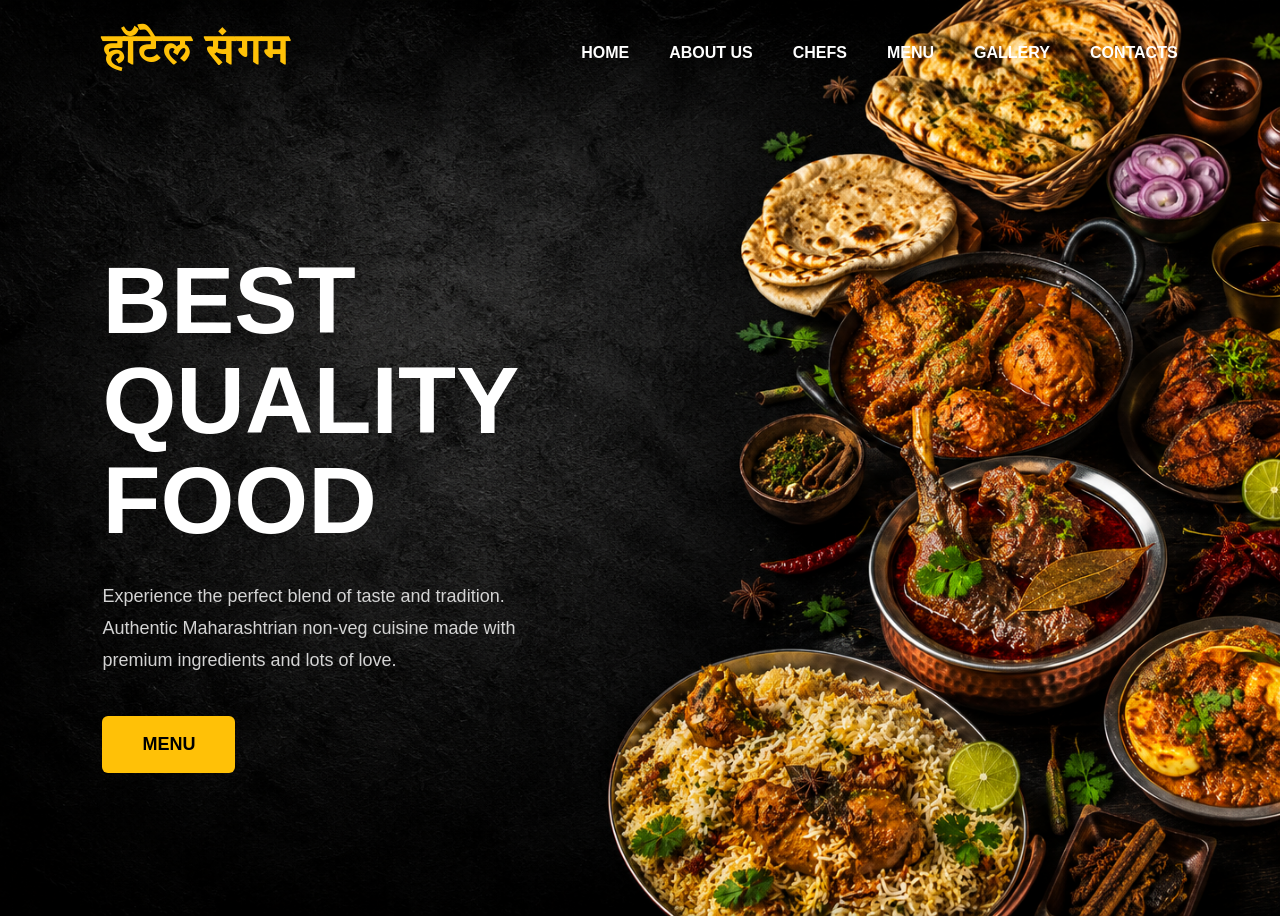
==== index.html @ 509f1886 "Add files via upload website upload" ====
<!DOCTYPE html>
<html lang="en">
<head>
    <meta charset="UTF-8">
    <meta name="viewport" content="width=device-width, initial-scale=1.0">
    <title>Restaurant Website</title>
    <link rel="preconnect" href="https://fonts.googleapis.com">
<link rel="preconnect" href="https://fonts.gstatic.com" crossorigin>

<link href="https://fonts.googleapis.com/css2?family=Tiro+Devanagari+Marathi&display=swap" rel="stylesheet">

    <link rel="stylesheet" href="style.css">

</head>
<body>

    <!-- HEADER -->
    <header>

        <div class="logo">
            हॉटेल संगम 
        </div>

        <nav>
            <ul>
                <li><a href="#">HOME</a></li>
                <li><a href="#">ABOUT US</a></li>
                <li><a href="#">CHEFS</a></li>
                <li><a href="#">MENU</a></li>
                <li><a href="#">GALLERY</a></li>
                <li><a href="#">CONTACTS</a></li>
            </ul>
        </nav>

    </header>

    <!-- HERO SECTION -->

    <section class="hero">

        <div class="left">

            <h1>
                BEST QUALITY <br>
                FOOD
            </h1>

            <p>
                Experience the perfect blend of taste and tradition.
                Authentic Maharashtrian non-veg cuisine made
                with premium ingredients and lots of love.
            </p>
            <a href="menu.html">
            <button>
                MENU
            </button>
            </a>

        </div>

    </section>

</body>
</html>
---- style.css ----
*{
    margin:0;
    padding:0;
    box-sizing:border-box;
    font-family:Arial, Helvetica, sans-serif;
}

body{
    background-image:url('images/mainimg.png');
    background-size:cover;
    background-position:center;
    background-repeat:no-repeat;

    min-height:100vh;
    color:white;
}

/* HEADER */

header{
    width:100%;
    padding:25px 8%;

    display:flex;
    justify-content:space-between;
    align-items:center;
}

.logo{
    font-size:42px;
    font-weight:bold;
    color:#ffc107;
    letter-spacing:2px;

    font-family: "Tiro Devanagari Marathi", serif;
}

nav ul{
    display:flex;
    list-style:none;
    gap:40px;
}

nav ul li a{
    text-decoration:none;
    color:white;
    font-weight:bold;
    transition:0.3s;
}

nav ul li a:hover{
    color:#ffc107;
}

/* HERO SECTION */

.hero{
    width:100%;
    min-height:90vh;

    display:flex;
    align-items:center;

    padding:0 8%;
}

.left{
    width:50%;
}

.left h1{
    font-size:95px;
    line-height:100px;
    font-weight:900;
    text-transform:uppercase;
}

.left p{
    margin-top:30px;
    width:80%;

    color:#d4d4d4;
    font-size:18px;
    line-height:32px;
}

.left button{
    margin-top:40px;

    padding:18px 40px;

    border:none;
    border-radius:6px;

    background:#ffc107;
    color:black;

    font-size:18px;
    font-weight:bold;

    cursor:pointer;

    transition:0.3s;
}

.left button:hover{
    transform:scale(1.05);
    background:#ffca2c;
}
body{
    animation:slideUp 1.5s ease;
}

@keyframes slideUp{

    from{
        opacity:0;
        transform:translateY(80px);
    }

    to{
        opacity:1;
        transform:translateY(0);
    }
}
/* TABLET RESPONSIVE */

@media(max-width:992px){

    header{
        flex-direction:column;
        gap:20px;
    }

    nav ul{
        gap:20px;
        flex-wrap:wrap;
        justify-content:center;
    }

    .hero{
        justify-content:center;
        text-align:center;
    }

    .left{
        width:100%;
    }

    .left h1{
        font-size:70px;
        line-height:80px;
    }

    .left p{
        width:100%;
    }
}

/* MOBILE RESPONSIVE */

@media(max-width:768px){

    .logo{
        font-size:28px;
    }

    nav ul{
        gap:15px;
    }

    nav ul li a{
        font-size:14px;
    }

    .left h1{
        font-size:45px;
        line-height:55px;
    }

    .left p{
        font-size:15px;
        line-height:28px;
    }

    .left button{
        padding:15px 30px;
        font-size:16px;
    }
    

}
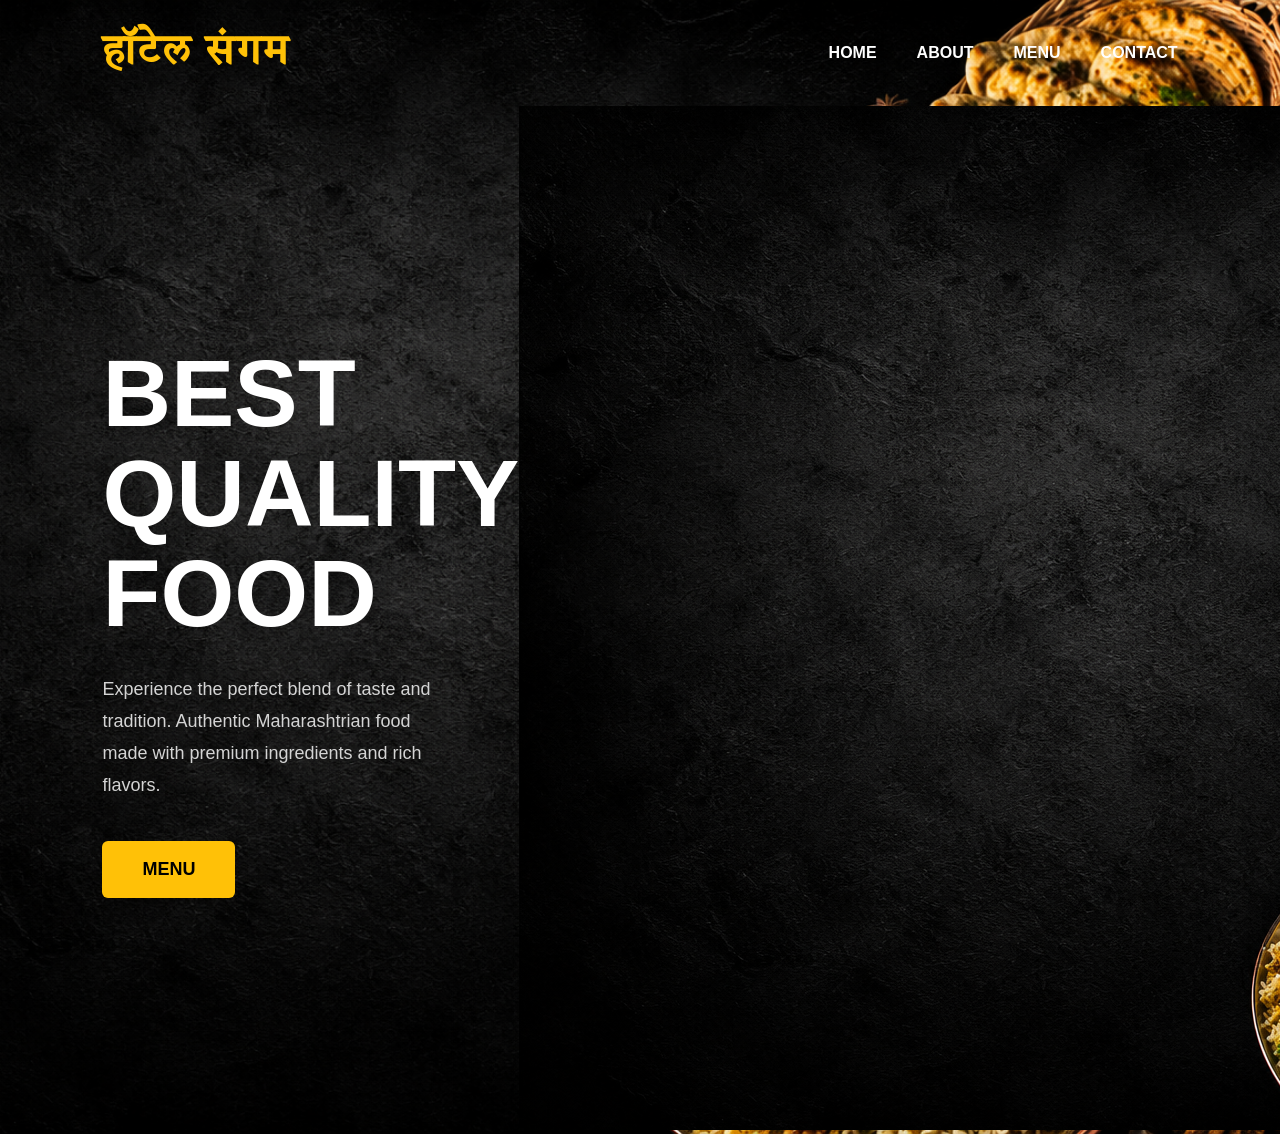
==== commit aebc1e18: "Update index.html" ====
--- a/index.html
+++ b/index.html
@@ -1,35 +1,47 @@
 <!DOCTYPE html>
 <html lang="en">
+
 <head>
+
     <meta charset="UTF-8">
     <meta name="viewport" content="width=device-width, initial-scale=1.0">
-    <title>Restaurant Website</title>
+
+    <title>Hotel Sangam</title>
+
+    <!-- GOOGLE FONT -->
+
     <link rel="preconnect" href="https://fonts.googleapis.com">
-<link rel="preconnect" href="https://fonts.gstatic.com" crossorigin>
+    <link rel="preconnect" href="https://fonts.gstatic.com" crossorigin>
 
-<link href="https://fonts.googleapis.com/css2?family=Tiro+Devanagari+Marathi&display=swap" rel="stylesheet">
+    <link href="https://fonts.googleapis.com/css2?family=Tiro+Devanagari+Marathi&display=swap" rel="stylesheet">
+
+    <!-- CSS -->
 
     <link rel="stylesheet" href="style.css">
 
 </head>
+
 <body>
 
     <!-- HEADER -->
+
     <header>
 
         <div class="logo">
-            हॉटेल संगम 
+            हॉटेल संगम
         </div>
 
         <nav>
+
             <ul>
+
                 <li><a href="#">HOME</a></li>
-                <li><a href="#">ABOUT US</a></li>
-                <li><a href="#">CHEFS</a></li>
+                <li><a href="#">ABOUT</a></li>
                 <li><a href="#">MENU</a></li>
-                <li><a href="#">GALLERY</a></li>
-                <li><a href="#">CONTACTS</a></li>
+                <li><a href="#">CONTACT</a></li>
+
             </ul>
+
         </nav>
 
     </header>
@@ -38,27 +50,49 @@
 
     <section class="hero">
 
+        <!-- LEFT -->
+
         <div class="left">
 
             <h1>
+
                 BEST QUALITY <br>
                 FOOD
+
             </h1>
 
             <p>
+
                 Experience the perfect blend of taste and tradition.
-                Authentic Maharashtrian non-veg cuisine made
-                with premium ingredients and lots of love.
+                Authentic Maharashtrian food made with premium ingredients
+                and rich flavors.
+
             </p>
+
             <a href="menu.html">
-            <button>
-                MENU
-            </button>
+
+                <button>
+
+                    MENU
+
+                </button>
+
             </a>
+
+        </div>
+
+        <!-- RIGHT -->
+
+        <div class="right">
+
+            <img src="images/mainimg.png" class="hero-img">
 
         </div>
 
     </section>
 
 </body>
-</html>+
+</html>
+</body>
+</html>
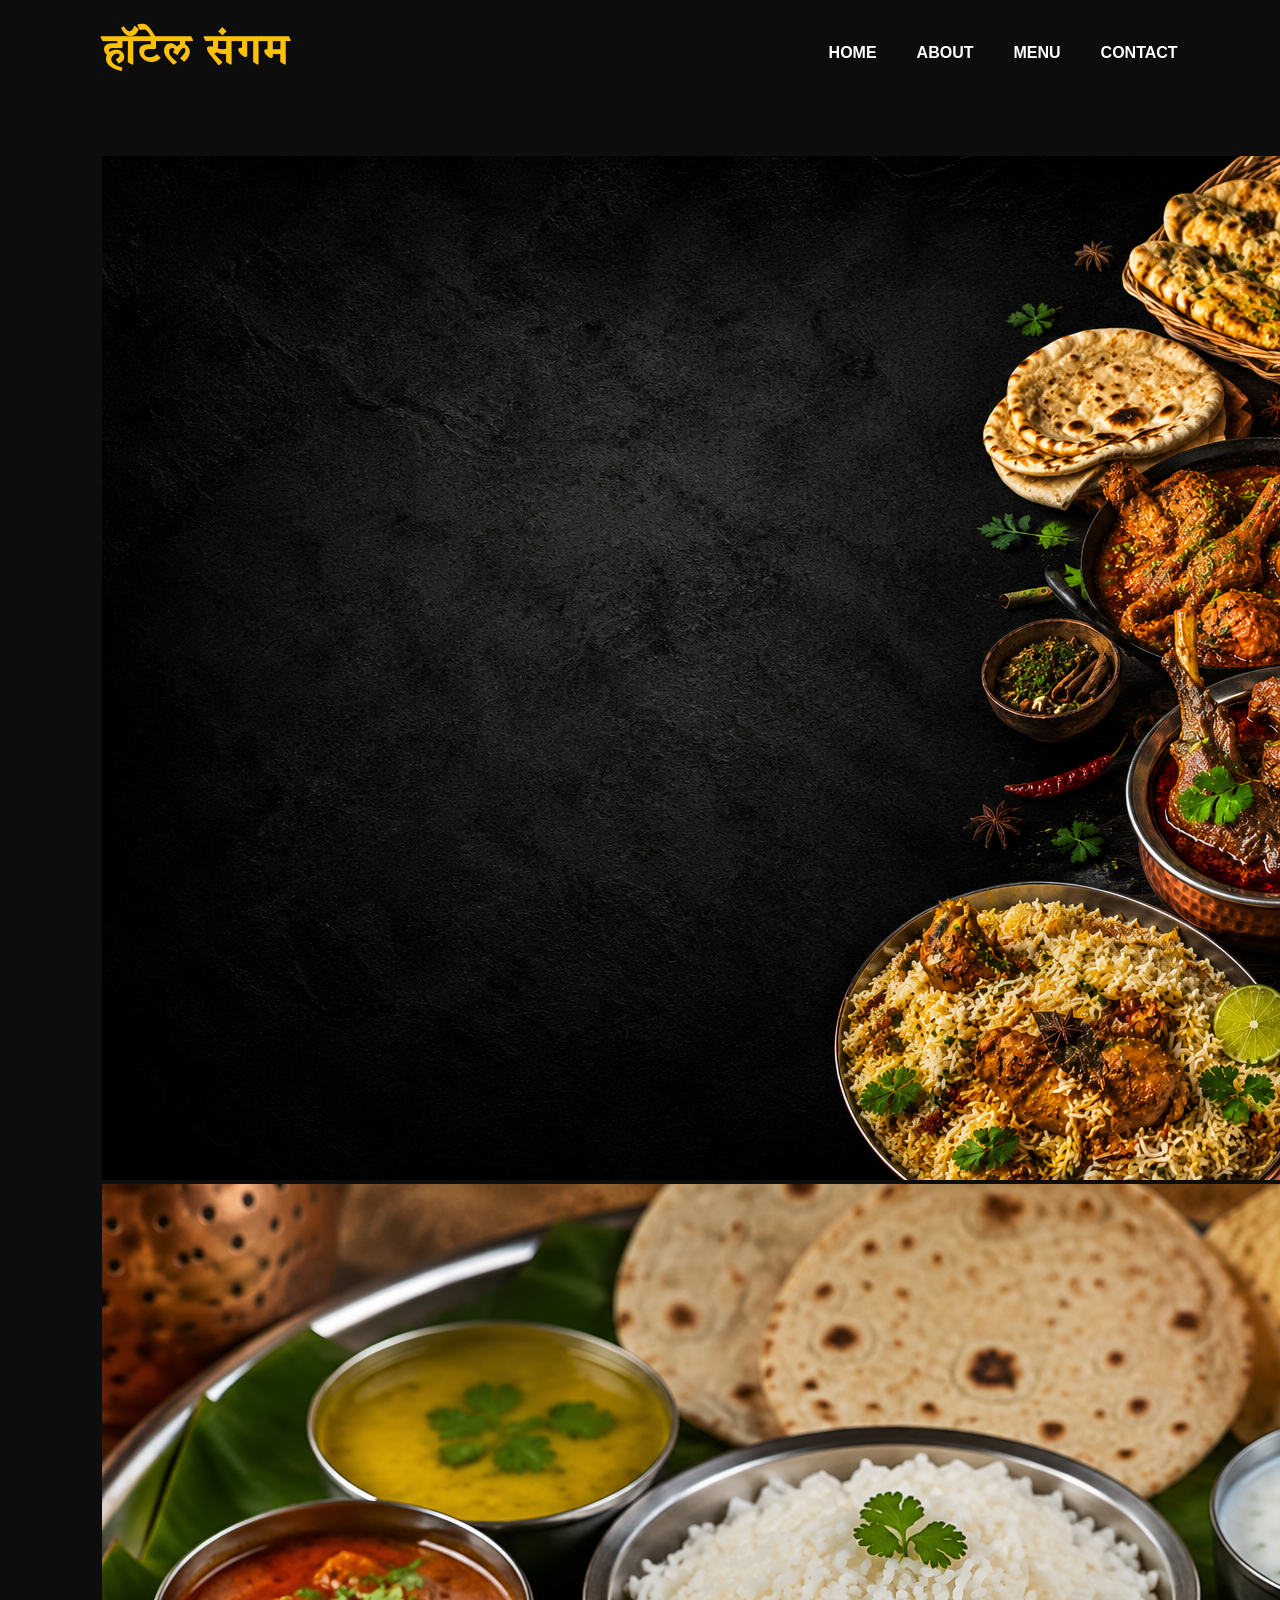
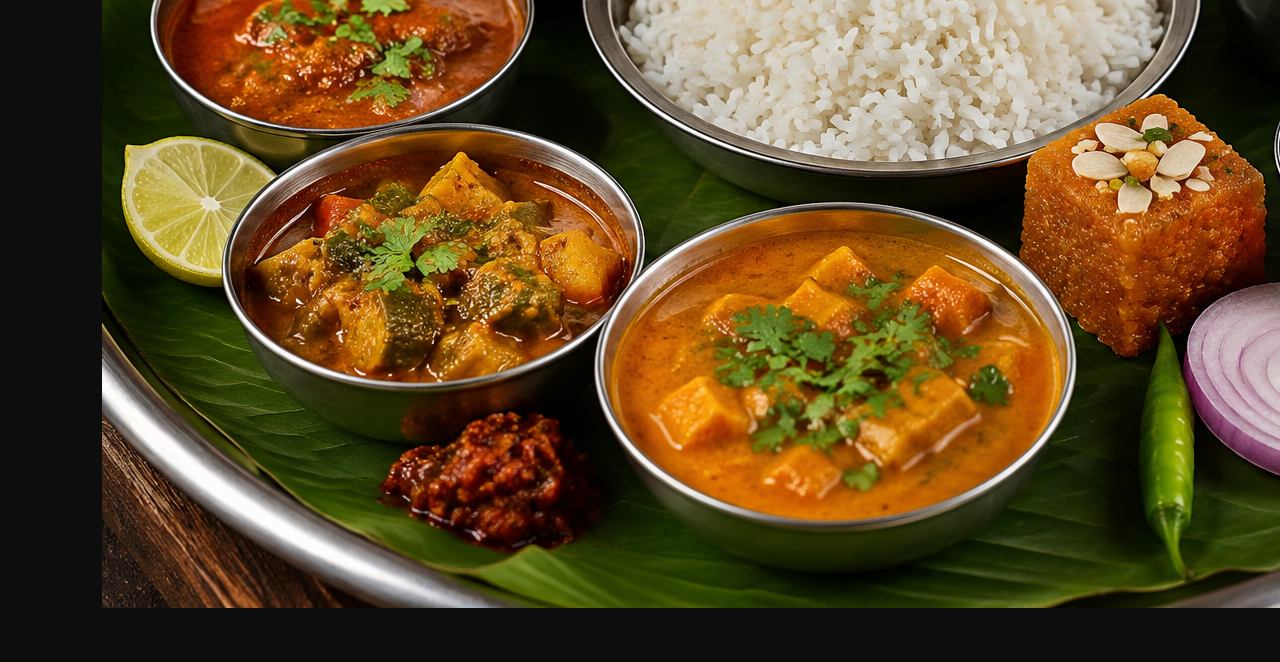
==== commit c06acc5e: "Update index.html" ====
--- a/index.html
+++ b/index.html
@@ -4,6 +4,7 @@
 <head>
 
     <meta charset="UTF-8">
+
     <meta name="viewport" content="width=device-width, initial-scale=1.0">
 
     <title>Hotel Sangam</title>
@@ -11,6 +12,7 @@
     <!-- GOOGLE FONT -->
 
     <link rel="preconnect" href="https://fonts.googleapis.com">
+
     <link rel="preconnect" href="https://fonts.gstatic.com" crossorigin>
 
     <link href="https://fonts.googleapis.com/css2?family=Tiro+Devanagari+Marathi&display=swap" rel="stylesheet">
@@ -21,6 +23,7 @@
 
 </head>
 
+
 <body>
 
     <!-- HEADER -->
@@ -28,7 +31,9 @@
     <header>
 
         <div class="logo">
+
             हॉटेल संगम
+
         </div>
 
         <nav>
@@ -36,8 +41,11 @@
             <ul>
 
                 <li><a href="#">HOME</a></li>
+
                 <li><a href="#">ABOUT</a></li>
-                <li><a href="#">MENU</a></li>
+
+                <li><a href="menu.html">MENU</a></li>
+
                 <li><a href="#">CONTACT</a></li>
 
             </ul>
@@ -50,7 +58,17 @@
 
     <section class="hero">
 
-        <!-- LEFT -->
+        <!-- IMAGE SLIDER -->
+
+        <div class="slider">
+
+            <img src="images/mainimg.png" class="slide active">
+
+            <img src="images/vegthali.png" class="slide">
+
+        </div>
+
+        <!-- TEXT -->
 
         <div class="left">
 
@@ -81,18 +99,33 @@
 
         </div>
 
-        <!-- RIGHT -->
+    </section>
 
-        <div class="right">
+    <!-- JAVASCRIPT -->
 
-            <img src="images/mainimg.png" class="hero-img">
+    <script>
 
-        </div>
+        let slides = document.querySelectorAll('.slide');
 
-    </section>
+        let index = 0;
+
+        setInterval(() => {
+
+            slides[index].classList.remove('active');
+
+            index++;
+
+            if(index >= slides.length){
+
+                index = 0;
+            }
+
+            slides[index].classList.add('active');
+
+        }, 4000);
+
+    </script>
 
 </body>
 
 </html>
-</body>
-</html>
--- a/style.css
+++ b/style.css
@@ -6,19 +6,22 @@
 }
 
 body{
-    background-image:url('images/mainimg.png');
-    background-size:cover;
-    background-position:center;
-    background-repeat:no-repeat;
+
+    background:#0d0d0d;
 
     min-height:100vh;
+
     color:white;
+
+    overflow-x:hidden;
 }
 
 /* HEADER */
 
 header{
+
     width:100%;
+
     padding:25px 8%;
 
     display:flex;
@@ -26,76 +29,116 @@
     align-items:center;
 }
 
+/* LOGO */
+
 .logo{
+
     font-size:42px;
+
     font-weight:bold;
+
     color:#ffc107;
+
     letter-spacing:2px;
 
     font-family: "Tiro Devanagari Marathi", serif;
 }
 
+/* NAVBAR */
+
 nav ul{
+
     display:flex;
+
     list-style:none;
+
     gap:40px;
 }
 
 nav ul li a{
+
     text-decoration:none;
+
     color:white;
+
     font-weight:bold;
+
     transition:0.3s;
 }
 
 nav ul li a:hover{
+
     color:#ffc107;
 }
 
 /* HERO SECTION */
 
 .hero{
+
     width:100%;
+
     min-height:90vh;
 
     display:flex;
+    justify-content:space-between;
     align-items:center;
 
-    padding:0 8%;
-}
+    padding:50px 8%;
+
+    gap:50px;
+}
+
+/* LEFT SIDE */
 
 .left{
-    width:50%;
+
+    flex:1;
+
+    animation:textUp 1.5s ease;
 }
 
 .left h1{
+
     font-size:95px;
+
     line-height:100px;
+
     font-weight:900;
+
     text-transform:uppercase;
 }
 
 .left p{
+
     margin-top:30px;
+
     width:80%;
 
     color:#d4d4d4;
+
     font-size:18px;
+
     line-height:32px;
 }
 
+/* BUTTON */
+
 .left button{
+
     margin-top:40px;
 
     padding:18px 40px;
 
     border:none;
+
     border-radius:6px;
 
     background:#ffc107;
+
     color:black;
 
     font-size:18px;
+
     font-weight:bold;
 
     cursor:pointer;
@@ -104,89 +147,193 @@
 }
 
 .left button:hover{
+
     transform:scale(1.05);
+
     background:#ffca2c;
 }
+
+/* RIGHT SIDE */
+
+.right{
+
+    flex:1;
+
+    display:flex;
+    justify-content:center;
+    align-items:center;
+}
+
+/* HERO IMAGE */
+
+.hero-img{
+
+    width:100%;
+
+    max-width:650px;
+
+    animation:float 4s ease-in-out infinite;
+}
+
+/* FLOAT EFFECT */
+
+@keyframes float{
+
+    0%{
+        transform:translateY(0px);
+    }
+
+    50%{
+        transform:translateY(-20px);
+    }
+
+    100%{
+        transform:translateY(0px);
+    }
+}
+
+/* TEXT SLIDE EFFECT */
+
+@keyframes textUp{
+
+    from{
+
+        opacity:0;
+
+        transform:translateY(80px);
+    }
+
+    to{
+
+        opacity:1;
+
+        transform:translateY(0);
+    }
+}
+
+/* PAGE LOAD EFFECT */
+
 body{
+
     animation:slideUp 1.5s ease;
 }
 
 @keyframes slideUp{
 
     from{
+
         opacity:0;
-        transform:translateY(80px);
+
+        transform:translateY(50px);
     }
 
     to{
+
         opacity:1;
+
         transform:translateY(0);
     }
 }
+
 /* TABLET RESPONSIVE */
 
 @media(max-width:992px){
 
     header{
+
         flex-direction:column;
+
         gap:20px;
     }
 
     nav ul{
+
         gap:20px;
+
         flex-wrap:wrap;
+
         justify-content:center;
     }
 
     .hero{
-        justify-content:center;
+
+        flex-direction:column;
+
         text-align:center;
     }
 
     .left{
+
         width:100%;
     }
 
+    .left p{
+
+        width:100%;
+    }
+
+    .hero-img{
+
+        max-width:450px;
+    }
+
     .left h1{
-        font-size:70px;
-        line-height:80px;
+
+        font-size:65px;
+
+        line-height:75px;
+    }
+}
+
+/* MOBILE RESPONSIVE */
+
+@media(max-width:768px){
+
+    .logo{
+
+        font-size:30px;
+    }
+
+    nav ul{
+
+        gap:15px;
+    }
+
+    nav ul li a{
+
+        font-size:14px;
+    }
+
+    .hero{
+
+        padding-top:20px;
+    }
+
+    .hero-img{
+
+        width:100%;
+
+        max-width:320px;
+    }
+
+    .left h1{
+
+        font-size:42px;
+
+        line-height:50px;
     }
 
     .left p{
-        width:100%;
-    }
-}
-
-/* MOBILE RESPONSIVE */
-
-@media(max-width:768px){
-
-    .logo{
-        font-size:28px;
-    }
-
-    nav ul{
-        gap:15px;
-    }
-
-    nav ul li a{
-        font-size:14px;
-    }
-
-    .left h1{
-        font-size:45px;
-        line-height:55px;
-    }
-
-    .left p{
+
         font-size:15px;
+
         line-height:28px;
     }
 
     .left button{
+
         padding:15px 30px;
+
         font-size:16px;
     }
-    
-
-}+}
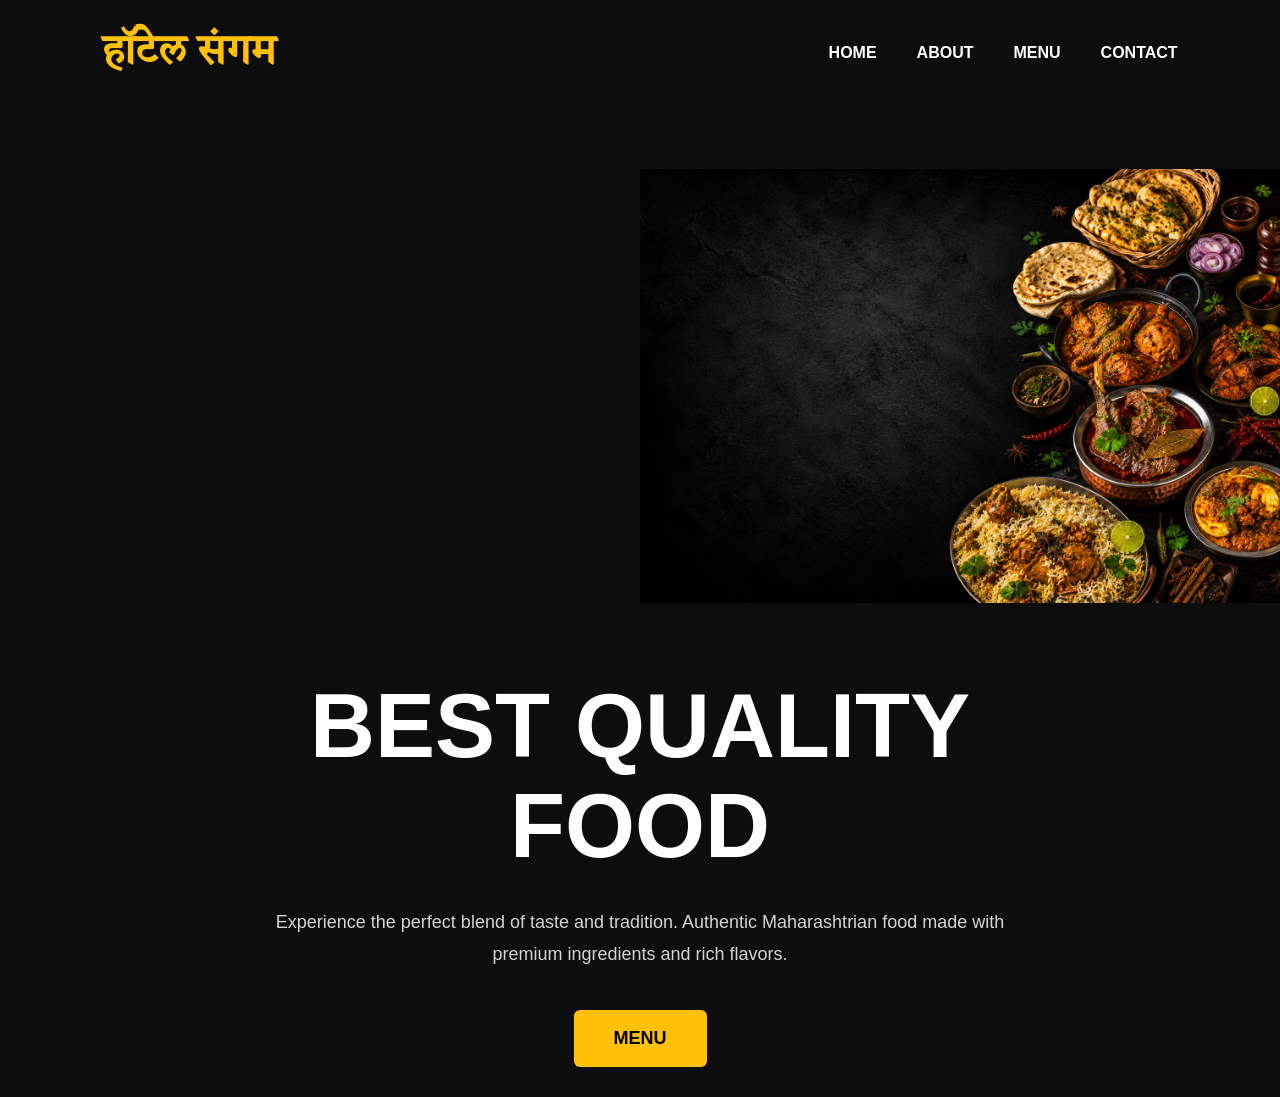
==== commit 816832db: "Update index.html" ====
--- a/index.html
+++ b/index.html
@@ -2,130 +2,66 @@
 <html lang="en">
 
 <head>
-
     <meta charset="UTF-8">
-
     <meta name="viewport" content="width=device-width, initial-scale=1.0">
-
     <title>Hotel Sangam</title>
-
-    <!-- GOOGLE FONT -->
-
     <link rel="preconnect" href="https://fonts.googleapis.com">
-
     <link rel="preconnect" href="https://fonts.gstatic.com" crossorigin>
-
     <link href="https://fonts.googleapis.com/css2?family=Tiro+Devanagari+Marathi&display=swap" rel="stylesheet">
-
-    <!-- CSS -->
-
     <link rel="stylesheet" href="style.css">
-
 </head>
-
 
 <body>
 
-    <!-- HEADER -->
+    <header>
+        <div class="logo">
+            हॉटेल संगम
+        </div>
+        <nav>
+            <ul>
+                <li><a href="#">HOME</a></li>
+                <li><a href="#">ABOUT</a></li>
+                <li><a href="menu.html">MENU</a></li>
+                <li><a href="#">CONTACT</a></li>
+            </ul>
+        </nav>
+    </header>
 
-    <header>
-
-        <div class="logo">
-
-            हॉटेल संगम
-
+    <section class="hero">
+        <div class="slider">
+            <img src="images/mainimg.png" class="slide active" alt="Main Image">
+            <img src="images/vegthali.png" class="slide" alt="Veg Thali">
         </div>
 
-        <nav>
-
-            <ul>
-
-                <li><a href="#">HOME</a></li>
-
-                <li><a href="#">ABOUT</a></li>
-
-                <li><a href="menu.html">MENU</a></li>
-
-                <li><a href="#">CONTACT</a></li>
-
-            </ul>
-
-        </nav>
-
-    </header>
-
-    <!-- HERO SECTION -->
-
-    <section class="hero">
-
-        <!-- IMAGE SLIDER -->
-
-        <div class="slider">
-
-            <img src="images/mainimg.png" class="slide active">
-
-            <img src="images/vegthali.png" class="slide">
-
-        </div>
-
-        <!-- TEXT -->
-
         <div class="left">
-
             <h1>
-
                 BEST QUALITY <br>
                 FOOD
-
             </h1>
-
             <p>
-
                 Experience the perfect blend of taste and tradition.
                 Authentic Maharashtrian food made with premium ingredients
                 and rich flavors.
-
             </p>
-
             <a href="menu.html">
-
-                <button>
-
-                    MENU
-
-                </button>
-
+                <button>MENU</button>
             </a>
-
         </div>
-
     </section>
 
-    <!-- JAVASCRIPT -->
-
     <script>
-
         let slides = document.querySelectorAll('.slide');
-
         let index = 0;
 
         setInterval(() => {
-
             slides[index].classList.remove('active');
-
             index++;
-
-            if(index >= slides.length){
-
+            if (index >= slides.length) {
                 index = 0;
             }
-
             slides[index].classList.add('active');
-
         }, 4000);
-
     </script>
-
 </body>
 
 </html>
--- a/style.css
+++ b/style.css
@@ -1,7 +1,9 @@
 *{
+
     margin:0;
     padding:0;
     box-sizing:border-box;
+
     font-family:Arial, Helvetica, sans-serif;
 }
 
@@ -14,6 +16,27 @@
     color:white;
 
     overflow-x:hidden;
+
+    animation:pageLoad 1.5s ease;
+}
+
+/* PAGE LOAD */
+
+@keyframes pageLoad{
+
+    from{
+
+        opacity:0;
+
+        transform:translateY(40px);
+    }
+
+    to{
+
+        opacity:1;
+
+        transform:translateY(0);
+    }
 }
 
 /* HEADER */
@@ -35,164 +58,188 @@
 
     font-size:42px;
 
+    color:#ffc107;
+
+    font-family: "Tiro Devanagari Marathi", serif;
+
     font-weight:bold;
+}
+
+/* NAVBAR */
+
+nav ul{
+
+    display:flex;
+
+    gap:40px;
+
+    list-style:none;
+}
+
+nav ul li a{
+
+    text-decoration:none;
+
+    color:white;
+
+    font-weight:bold;
+
+    transition:0.3s;
+}
+
+nav ul li a:hover{
 
     color:#ffc107;
-
-    letter-spacing:2px;
-
-    font-family: "Tiro Devanagari Marathi", serif;
-}
-
-/* NAVBAR */
-
-nav ul{
+}
+
+/* HERO */
+
+.hero{
+
+    width:100%;
+
+    min-height:90vh;
 
     display:flex;
-
-    list-style:none;
-
-    gap:40px;
-}
-
-nav ul li a{
-
-    text-decoration:none;
-
-    color:white;
-
-    font-weight:bold;
-
-    transition:0.3s;
-}
-
-nav ul li a:hover{
-
-    color:#ffc107;
-}
-
-/* HERO SECTION */
-
-.hero{
-
-    width:100%;
-
-    min-height:90vh;
-
-    display:flex;
-    justify-content:space-between;
-    align-items:center;
-
-    padding:50px 8%;
-
-    gap:50px;
-}
-
-/* LEFT SIDE */
-
-.left{
-
-    flex:1;
-
-    animation:textUp 1.5s ease;
-}
-
-.left h1{
-
-    font-size:95px;
-
-    line-height:100px;
-
-    font-weight:900;
-
-    text-transform:uppercase;
-}
-
-.left p{
-
-    margin-top:30px;
-
-    width:80%;
-
-    color:#d4d4d4;
-
-    font-size:18px;
-
-    line-height:32px;
-}
-
-/* BUTTON */
-
-.left button{
-
-    margin-top:40px;
-
-    padding:18px 40px;
-
-    border:none;
-
-    border-radius:6px;
-
-    background:#ffc107;
-
-    color:black;
-
-    font-size:18px;
-
-    font-weight:bold;
-
-    cursor:pointer;
-
-    transition:0.3s;
-}
-
-.left button:hover{
-
-    transform:scale(1.05);
-
-    background:#ffca2c;
-}
-
-/* RIGHT SIDE */
-
-.right{
-
-    flex:1;
-
-    display:flex;
+    flex-direction:column;
+
     justify-content:center;
     align-items:center;
-}
-
-/* HERO IMAGE */
-
-.hero-img{
+
+    text-align:center;
+
+    padding:30px 8%;
+}
+
+/* SLIDER */
+
+.slider{
+
+    position:relative;
 
     width:100%;
 
     max-width:650px;
 
-    animation:float 4s ease-in-out infinite;
+    height:500px;
+
+    margin-bottom:40px;
+}
+
+/* SLIDE IMAGE */
+
+.slide{
+
+    position:absolute;
+
+    width:100%;
+    height:100%;
+
+    object-fit:contain;
+
+    opacity:0;
+
+    transition:1s;
+}
+
+/* ACTIVE IMAGE */
+
+.slide.active{
+
+    opacity:1;
+
+    animation:floatImage 4s ease-in-out infinite;
 }
 
 /* FLOAT EFFECT */
 
-@keyframes float{
+@keyframes floatImage{
 
     0%{
-        transform:translateY(0px);
+
+        transform:
+        translateY(0px);
     }
 
     50%{
-        transform:translateY(-20px);
+
+        transform:
+        translateY(-15px);
     }
 
     100%{
-        transform:translateY(0px);
-    }
-}
-
-/* TEXT SLIDE EFFECT */
+
+        transform:
+        translateY(0px);
+    }
+}
+
+/* TEXT */
+
+.left{
+
+    animation:textUp 1.5s ease;
+}
+
+.left h1{
+
+    font-size:90px;
+
+    line-height:100px;
+
+    font-weight:900;
+
+    text-transform:uppercase;
+}
+
+.left p{
+
+    margin-top:30px;
+
+    width:100%;
+
+    max-width:800px;
+
+    color:#d4d4d4;
+
+    font-size:18px;
+
+    line-height:32px;
+}
+
+/* BUTTON */
+
+.left button{
+
+    margin-top:40px;
+
+    padding:18px 40px;
+
+    border:none;
+
+    border-radius:6px;
+
+    background:#ffc107;
+
+    color:black;
+
+    font-size:18px;
+
+    font-weight:bold;
+
+    cursor:pointer;
+
+    transition:0.3s;
+}
+
+.left button:hover{
+
+    transform:scale(1.05);
+
+    background:#ffca2c;
+}
+
+/* TEXT ANIMATION */
 
 @keyframes textUp{
 
@@ -211,31 +258,7 @@
     }
 }
 
-/* PAGE LOAD EFFECT */
-
-body{
-
-    animation:slideUp 1.5s ease;
-}
-
-@keyframes slideUp{
-
-    from{
-
-        opacity:0;
-
-        transform:translateY(50px);
-    }
-
-    to{
-
-        opacity:1;
-
-        transform:translateY(0);
-    }
-}
-
-/* TABLET RESPONSIVE */
+/* TABLET */
 
 @media(max-width:992px){
 
@@ -255,76 +278,54 @@
         justify-content:center;
     }
 
-    .hero{
-
-        flex-direction:column;
-
-        text-align:center;
-    }
-
-    .left{
-
-        width:100%;
+    .slider{
+
+        height:400px;
+    }
+
+    .left h1{
+
+        font-size:65px;
+
+        line-height:75px;
+    }
+}
+
+/* MOBILE */
+
+@media(max-width:768px){
+
+    .logo{
+
+        font-size:30px;
+    }
+
+    nav ul{
+
+        gap:15px;
+    }
+
+    nav ul li a{
+
+        font-size:14px;
+    }
+
+    .slider{
+
+        height:300px;
+
+        margin-bottom:20px;
+    }
+
+    .left h1{
+
+        font-size:42px;
+
+        line-height:50px;
     }
 
     .left p{
 
-        width:100%;
-    }
-
-    .hero-img{
-
-        max-width:450px;
-    }
-
-    .left h1{
-
-        font-size:65px;
-
-        line-height:75px;
-    }
-}
-
-/* MOBILE RESPONSIVE */
-
-@media(max-width:768px){
-
-    .logo{
-
-        font-size:30px;
-    }
-
-    nav ul{
-
-        gap:15px;
-    }
-
-    nav ul li a{
-
-        font-size:14px;
-    }
-
-    .hero{
-
-        padding-top:20px;
-    }
-
-    .hero-img{
-
-        width:100%;
-
-        max-width:320px;
-    }
-
-    .left h1{
-
-        font-size:42px;
-
-        line-height:50px;
-    }
-
-    .left p{
-
         font-size:15px;
 
         line-height:28px;
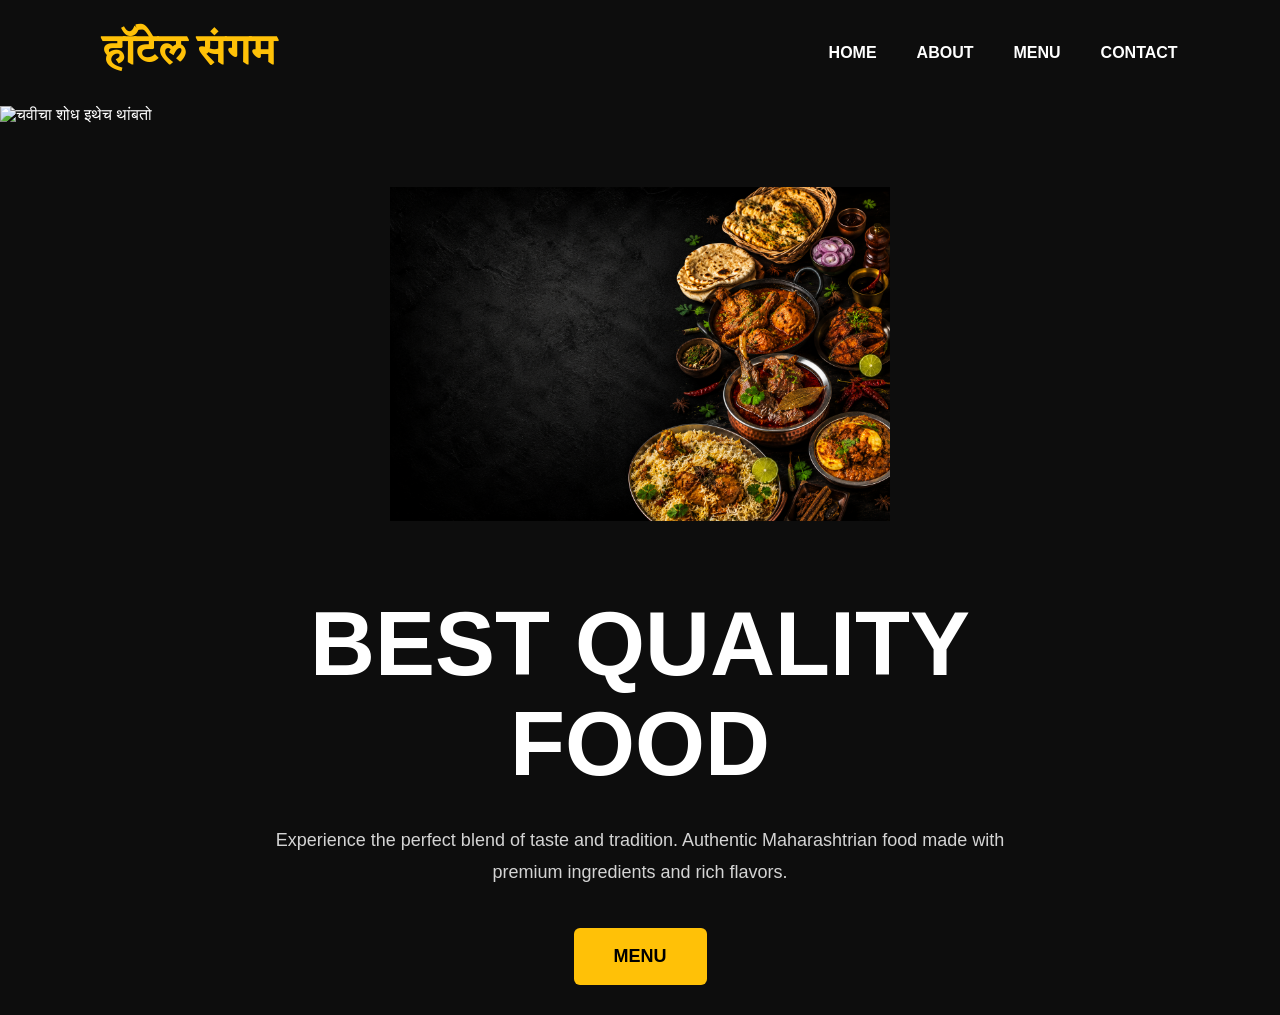
==== commit 1f036e13: "Update index.html" ====
--- a/index.html
+++ b/index.html
@@ -27,7 +27,13 @@
         </nav>
     </header>
 
+    <!-- नवीन स्लोगन सेक्शन: हेडरच्या खाली आणि स्लायडरच्या वर -->
+    <div class="slogan-section">
+        <img src="images/slogan.png" alt="चवीचा शोध इथेच थांबतो">
+    </div>
+
     <section class="hero">
+        <!-- IMAGE SLIDER -->
         <div class="slider">
             <img src="images/mainimg.png" class="slide active" alt="Main Image">
             <img src="images/vegthali.png" class="slide" alt="Veg Thali">
--- a/style.css
+++ b/style.css
@@ -1,340 +1,237 @@
-*{
-
-    margin:0;
-    padding:0;
-    box-sizing:border-box;
-
-    font-family:Arial, Helvetica, sans-serif;
-}
-
-body{
-
-    background:#0d0d0d;
-
-    min-height:100vh;
-
-    color:white;
-
-    overflow-x:hidden;
-
-    animation:pageLoad 1.5s ease;
+* {
+    margin: 0;
+    padding: 0;
+    box-sizing: border-box;
+    font-family: Arial, Helvetica, sans-serif;
+}
+
+body {
+    background: #0d0d0d;
+    min-height: 100vh;
+    color: white;
+    overflow-x: hidden;
+    animation: pageLoad 1.5s ease;
 }
 
 /* PAGE LOAD */
-
-@keyframes pageLoad{
-
-    from{
-
-        opacity:0;
-
-        transform:translateY(40px);
-    }
-
-    to{
-
-        opacity:1;
-
-        transform:translateY(0);
+@keyframes pageLoad {
+    from {
+        opacity: 0;
+        transform: translateY(40px);
+    }
+    to {
+        opacity: 1;
+        transform: translateY(0);
     }
 }
 
 /* HEADER */
-
-header{
-
-    width:100%;
-
-    padding:25px 8%;
-
-    display:flex;
-    justify-content:space-between;
-    align-items:center;
+header {
+    width: 100%;
+    padding: 25px 8%;
+    display: flex;
+    justify-content: space-between;
+    align-items: center;
 }
 
 /* LOGO */
-
-.logo{
-
-    font-size:42px;
-
-    color:#ffc107;
-
+.logo {
+    font-size: 42px;
+    color: #ffc107;
     font-family: "Tiro Devanagari Marathi", serif;
-
-    font-weight:bold;
+    font-weight: bold;
 }
 
 /* NAVBAR */
-
-nav ul{
-
-    display:flex;
-
-    gap:40px;
-
-    list-style:none;
-}
-
-nav ul li a{
-
-    text-decoration:none;
-
-    color:white;
-
-    font-weight:bold;
-
-    transition:0.3s;
-}
-
-nav ul li a:hover{
-
-    color:#ffc107;
+nav ul {
+    display: flex;
+    gap: 40px;
+    list-style: none;
+}
+
+nav ul li a {
+    text-decoration: none;
+    color: white;
+    font-weight: bold;
+    transition: 0.3s;
+}
+
+nav ul li a:hover {
+    color: #ffc107;
 }
 
 /* HERO */
-
-.hero{
-
-    width:100%;
-
-    min-height:90vh;
-
-    display:flex;
-    flex-direction:column;
-
-    justify-content:center;
-    align-items:center;
-
-    text-align:center;
-
-    padding:30px 8%;
+.hero {
+    width: 100%;
+    min-height: 90vh;
+    display: flex;
+    flex-direction: column;
+    justify-content: center;
+    align-items: center;
+    text-align: center;
+    padding: 30px 8%;
 }
 
 /* SLIDER */
-
-.slider{
-
-    position:relative;
-
-    width:100%;
-
-    max-width:650px;
-
-    height:500px;
-
-    margin-bottom:40px;
+.slider {
+    position: relative;
+    width: 100%;
+    max-width: 500px; /* डेस्कटॉपवर इमेज खूप मोठी दिसू नये म्हणून कमी केले */
+    height: 400px;
+    margin-bottom: 40px;
+    display: flex;
+    justify-content: center;
+    align-items: center;
 }
 
 /* SLIDE IMAGE */
-
-.slide{
-
-    position:absolute;
-
-    width:100%;
-    height:100%;
-
-    object-fit:contain;
-
-    opacity:0;
-
-    transition:1s;
+.slide {
+    position: absolute;
+    width: 100%;
+    height: 100%;
+    object-fit: contain; /* इमेज स्ट्रेच होणार नाही */
+    opacity: 0;
+    visibility: hidden; /* मोबाईलवर एकाच वेळी दोन्ही इमेजेस दिसणार नाहीत */
+    transition: opacity 1s ease-in-out, visibility 1s;
 }
 
 /* ACTIVE IMAGE */
-
-.slide.active{
-
-    opacity:1;
-
-    animation:floatImage 4s ease-in-out infinite;
+.slide.active {
+    opacity: 1;
+    visibility: visible;
+    animation: floatImage 4s ease-in-out infinite;
 }
 
 /* FLOAT EFFECT */
-
-@keyframes floatImage{
-
-    0%{
-
-        transform:
-        translateY(0px);
-    }
-
-    50%{
-
-        transform:
-        translateY(-15px);
-    }
-
-    100%{
-
-        transform:
-        translateY(0px);
+@keyframes floatImage {
+    0% {
+        transform: translateY(0px);
+    }
+    50% {
+        transform: translateY(-10px); /* फ्लोटिंग इफेक्ट थोडा कमी केला जेणेकरून जर्क बसणार नाही */
+    }
+    100% {
+        transform: translateY(0px);
     }
 }
 
 /* TEXT */
-
-.left{
-
-    animation:textUp 1.5s ease;
-}
-
-.left h1{
-
-    font-size:90px;
-
-    line-height:100px;
-
-    font-weight:900;
-
-    text-transform:uppercase;
-}
-
-.left p{
-
-    margin-top:30px;
-
-    width:100%;
-
-    max-width:800px;
-
-    color:#d4d4d4;
-
-    font-size:18px;
-
-    line-height:32px;
+.left {
+    animation: textUp 1.5s ease;
+}
+
+.left h1 {
+    font-size: 90px;
+    line-height: 100px;
+    font-weight: 900;
+    text-transform: uppercase;
+}
+
+.left p {
+    margin-top: 30px;
+    width: 100%;
+    max-width: 800px;
+    color: #d4d4d4;
+    font-size: 18px;
+    line-height: 32px;
 }
 
 /* BUTTON */
-
-.left button{
-
-    margin-top:40px;
-
-    padding:18px 40px;
-
-    border:none;
-
-    border-radius:6px;
-
-    background:#ffc107;
-
-    color:black;
-
-    font-size:18px;
-
-    font-weight:bold;
-
-    cursor:pointer;
-
-    transition:0.3s;
-}
-
-.left button:hover{
-
-    transform:scale(1.05);
-
-    background:#ffca2c;
+.left button {
+    margin-top: 40px;
+    padding: 18px 40px;
+    border: none;
+    border-radius: 6px;
+    background: #ffc107;
+    color: black;
+    font-size: 18px;
+    font-weight: bold;
+    cursor: pointer;
+    transition: 0.3s;
+}
+
+.left button:hover {
+    transform: scale(1.05);
+    background: #ffca2c;
 }
 
 /* TEXT ANIMATION */
-
-@keyframes textUp{
-
-    from{
-
-        opacity:0;
-
-        transform:translateY(80px);
-    }
-
-    to{
-
-        opacity:1;
-
-        transform:translateY(0);
+@keyframes textUp {
+    from {
+        opacity: 0;
+        transform: translateY(80px);
+    }
+    to {
+        opacity: 1;
+        transform: translateY(0);
     }
 }
 
 /* TABLET */
-
-@media(max-width:992px){
-
-    header{
-
-        flex-direction:column;
-
-        gap:20px;
-    }
-
-    nav ul{
-
-        gap:20px;
-
-        flex-wrap:wrap;
-
-        justify-content:center;
-    }
-
-    .slider{
-
-        height:400px;
-    }
-
-    .left h1{
-
-        font-size:65px;
-
-        line-height:75px;
-    }
-}
-
-/* MOBILE */
-
-@media(max-width:768px){
-
-    .logo{
-
-        font-size:30px;
-    }
-
-    nav ul{
-
-        gap:15px;
-    }
-
-    nav ul li a{
-
-        font-size:14px;
-    }
-
-    .slider{
-
-        height:300px;
-
-        margin-bottom:20px;
-    }
-
-    .left h1{
-
-        font-size:42px;
-
-        line-height:50px;
-    }
-
-    .left p{
-
-        font-size:15px;
-
-        line-height:28px;
-    }
-
-    .left button{
-
-        padding:15px 30px;
-
-        font-size:16px;
-    }
-}
+@media(max-width: 992px) {
+    header {
+        flex-direction: column;
+        gap: 20px;
+    }
+
+    nav ul {
+        gap: 20px;
+        flex-wrap: wrap;
+        justify-content: center;
+    }
+
+    .slider {
+        height: 350px;
+        max-width: 450px;
+    }
+
+    .left h1 {
+        font-size: 65px;
+        line-height: 75px;
+    }
+}
+
+/* MOBILE (बदललेले मुख्य सेक्शन) */
+@media(max-width: 768px) {
+    .logo {
+        font-size: 30px;
+    }
+
+    nav ul {
+        gap: 15px;
+    }
+
+    nav ul li a {
+        font-size: 14px;
+    }
+
+    .slider {
+        width: 90%;          /* मोबाईल स्क्रीननुसार विड्थ */
+        max-width: 320px;    /* इमेज जास्त मोठी होणार नाही */
+        height: 250px;       /* हाईट कमी केली जेणेकरून स्क्रोलिंग सोपे होईल */
+        margin: 0 auto 20px auto; /* सेंटर करण्यासाठी */
+    }
+
+    .slide {
+        width: 100%;
+        height: 100%;
+        object-fit: contain; /* इमेज क्रॉप न होता पूर्ण बसेल */
+    }
+
+    .left h1 {
+        font-size: 38px;
+        line-height: 46px;
+    }
+
+    .left p {
+        font-size: 15px;
+        line-height: 26px;
+        padding: 0 10px;
+    }
+
+    .left button {
+        padding: 12px 28px;
+        font-size: 16px;
+        margin-top: 25px;
+    }
+}
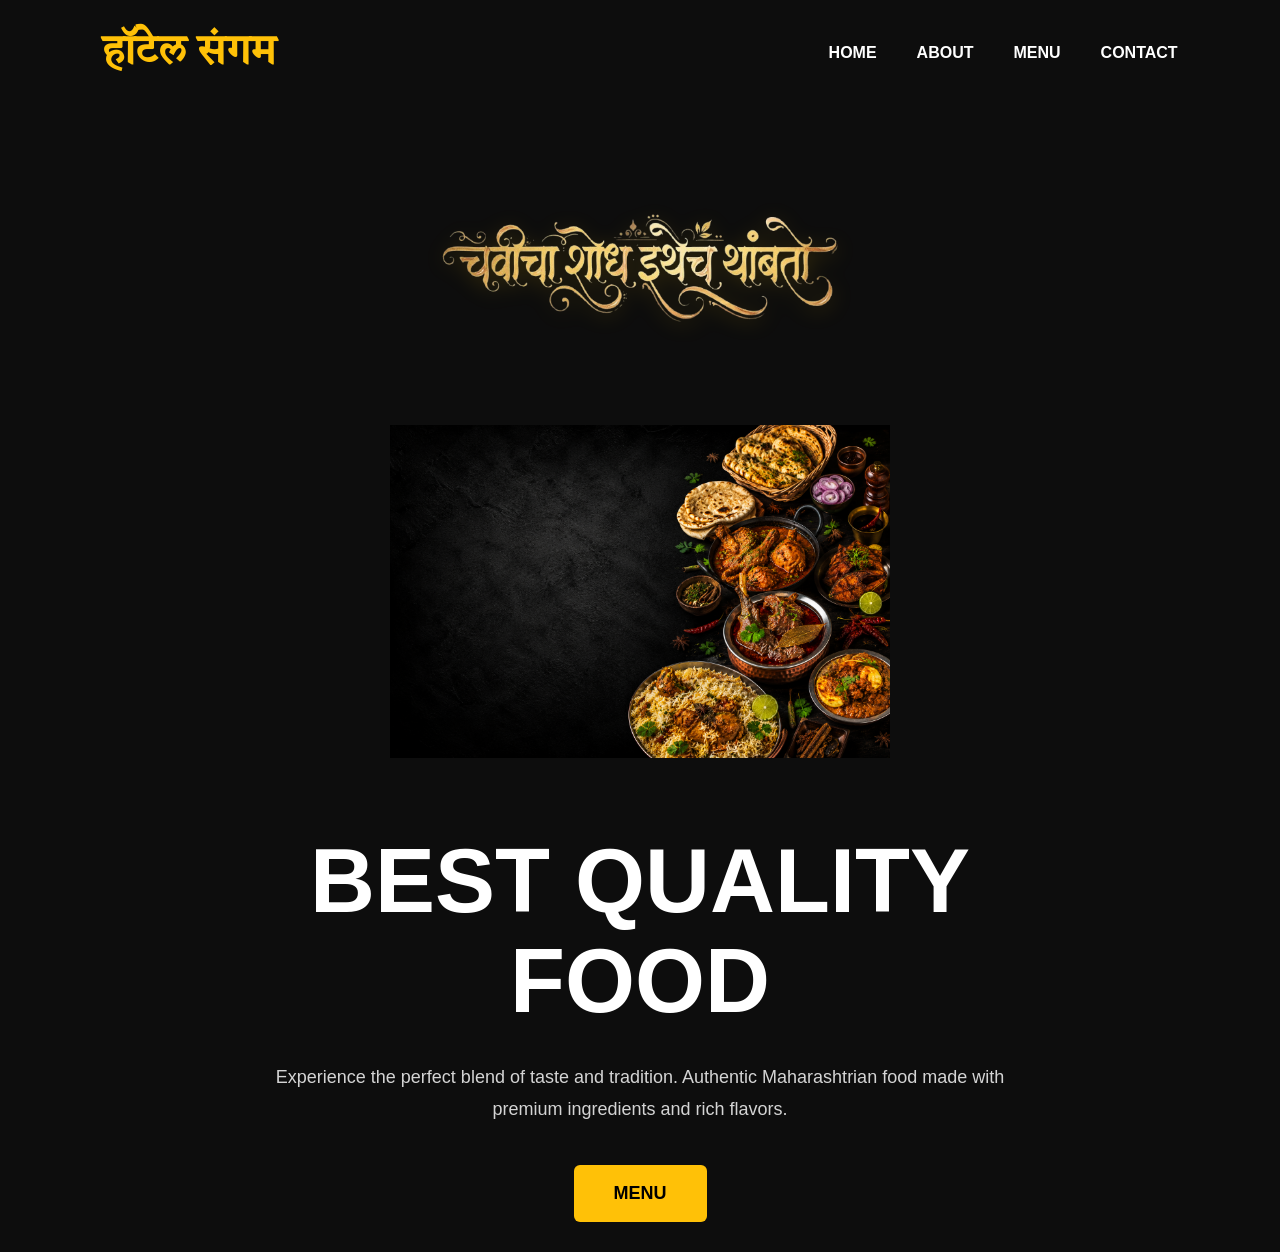
==== commit 8e35b058: "Update index.html" ====
--- a/index.html
+++ b/index.html
@@ -27,13 +27,11 @@
         </nav>
     </header>
 
-    <!-- नवीन स्लोगन सेक्शन: हेडरच्या खाली आणि स्लायडरच्या वर -->
-    <div class="slogan-section">
-        <img src="images/slogan.png" alt="चवीचा शोध इथेच थांबतो">
-    </div>
+    <section class="hero">
+        <div class="slogan-section">
+            <img src="images/slogan.png" alt="चवीचा शोध इथेच थांबतो">
+        </div>
 
-    <section class="hero">
-        <!-- IMAGE SLIDER -->
         <div class="slider">
             <img src="images/mainimg.png" class="slide active" alt="Main Image">
             <img src="images/vegthali.png" class="slide" alt="Veg Thali">
--- a/style.css
+++ b/style.css
@@ -1,3 +1,6 @@
+/* ==========================================
+   १. ग्लोबल रिसेट आणि बेस स्टाईल्स (RESET & BASE)
+   ========================================== */
 * {
     margin: 0;
     padding: 0;
@@ -13,7 +16,7 @@
     animation: pageLoad 1.5s ease;
 }
 
-/* PAGE LOAD */
+/* पेज लोड होतानाचा स्मूथ इफेक्ट */
 @keyframes pageLoad {
     from {
         opacity: 0;
@@ -25,7 +28,9 @@
     }
 }
 
-/* HEADER */
+/* ==========================================
+   २. हेडर आणि नेव्हिगेशन बार (HEADER & NAV)
+   ========================================== */
 header {
     width: 100%;
     padding: 25px 8%;
@@ -34,7 +39,6 @@
     align-items: center;
 }
 
-/* LOGO */
 .logo {
     font-size: 42px;
     color: #ffc107;
@@ -42,7 +46,6 @@
     font-weight: bold;
 }
 
-/* NAVBAR */
 nav ul {
     display: flex;
     gap: 40px;
@@ -60,7 +63,37 @@
     color: #ffc107;
 }
 
-/* HERO */
+/* ==========================================
+   ३. स्लोगन सेक्शन (SLOGAN IMAGE SECTION)
+   ========================================== */
+.slogan-section {
+    width: 100%;
+    display: flex;
+    justify-content: center;
+    align-items: center;
+    padding: 10px 8%;
+    margin-top: 10px;
+    margin-bottom: -10px; /* स्लायडर आणि स्लोगनमधील मोकळी जागा मॅनेज करण्यासाठी */
+    animation: fadeIn 1.5s ease;
+}
+
+/* डेस्कटॉपवर स्लोगनचा आकार */
+.slogan-section img {
+    width: 100%;
+    max-width: 450px; 
+    height: auto;
+    object-fit: contain;
+    filter: drop-shadow(0px 4px 10px rgba(255, 193, 7, 0.2)); /* हलका गोल्डन ग्लो */
+}
+
+@keyframes fadeIn {
+    from { opacity: 0; transform: translateY(-10px); }
+    to { opacity: 1; transform: translateY(0); }
+}
+
+/* ==========================================
+   ४. हिरो आणि इमेज स्लायडर (HERO & SLIDER)
+   ========================================== */
 .hero {
     width: 100%;
     min-height: 90vh;
@@ -69,14 +102,13 @@
     justify-content: center;
     align-items: center;
     text-align: center;
-    padding: 30px 8%;
-}
-
-/* SLIDER */
+    padding: 20px 8% 30px 8%;
+}
+
 .slider {
     position: relative;
     width: 100%;
-    max-width: 500px; /* डेस्कटॉपवर इमेज खूप मोठी दिसू नये म्हणून कमी केले */
+    max-width: 500px; /* डेस्कटॉपवर थाळी खूप मोठी दिसू नये म्हणून */
     height: 400px;
     margin-bottom: 40px;
     display: flex;
@@ -84,38 +116,40 @@
     align-items: center;
 }
 
-/* SLIDE IMAGE */
+/* स्लाईड इमेजेस */
 .slide {
     position: absolute;
     width: 100%;
     height: 100%;
-    object-fit: contain; /* इमेज स्ट्रेच होणार नाही */
+    object-fit: contain;
     opacity: 0;
-    visibility: hidden; /* मोबाईलवर एकाच वेळी दोन्ही इमेजेस दिसणार नाहीत */
+    visibility: hidden; /* मोबाईलवर बॅकग्राउंडला ओव्हरलॅप होऊ नये म्हणून */
     transition: opacity 1s ease-in-out, visibility 1s;
 }
 
-/* ACTIVE IMAGE */
+/* अ‍ॅक्टिव्ह असणारी इमेज */
 .slide.active {
     opacity: 1;
     visibility: visible;
     animation: floatImage 4s ease-in-out infinite;
 }
 
-/* FLOAT EFFECT */
+/* ३D फ्लोटिंग इफेक्ट */
 @keyframes floatImage {
     0% {
         transform: translateY(0px);
     }
     50% {
-        transform: translateY(-10px); /* फ्लोटिंग इफेक्ट थोडा कमी केला जेणेकरून जर्क बसणार नाही */
+        transform: translateY(-12px);
     }
     100% {
         transform: translateY(0px);
     }
 }
 
-/* TEXT */
+/* ==========================================
+   ५. मजकूर आणि बटने (TEXT & BUTTON)
+   ========================================== */
 .left {
     animation: textUp 1.5s ease;
 }
@@ -136,7 +170,6 @@
     line-height: 32px;
 }
 
-/* BUTTON */
 .left button {
     margin-top: 40px;
     padding: 18px 40px;
@@ -155,7 +188,6 @@
     background: #ffca2c;
 }
 
-/* TEXT ANIMATION */
 @keyframes textUp {
     from {
         opacity: 0;
@@ -167,7 +199,9 @@
     }
 }
 
-/* TABLET */
+/* ==========================================
+   ६. टॅबलेट स्क्रीन रिस्पॉन्सिव्हनेस (TABLET - 992px)
+   ========================================== */
 @media(max-width: 992px) {
     header {
         flex-direction: column;
@@ -191,7 +225,9 @@
     }
 }
 
-/* MOBILE (बदललेले मुख्य सेक्शन) */
+/* ==========================================
+   ७. मोबाईल स्क्रीन रिस्पॉन्सिव्हनेस (MOBILE - 768px)
+   ========================================== */
 @media(max-width: 768px) {
     .logo {
         font-size: 30px;
@@ -205,17 +241,45 @@
         font-size: 14px;
     }
 
+    /* मोबाईलवर स्लोगनचा आकार लहान आणि सुटसुटीत */
+    /* ==========================================
+   ३. स्लोगन सेक्शन (SLOGAN IMAGE SECTION)
+   ========================================== */
+/* 📱 मोबाईलवर स्लोगन इमेज परफेक्ट फिट करण्यासाठी बदल 📱 */
+    .slogan-section {
+        width: 100%;
+        display: flex !important;
+        justify-content: center;
+        align-items: center;
+        padding: 0 20px; /* डाव्या-उजव्या बाजूने थोडी मोकळी जागा */
+        margin-top: 15px;
+        margin-bottom: 5px;
+    }
+    
+    .slogan-section img {
+        width: 85%; /* मोबाईल स्क्रीनच्या रुंदीनुसार इमेज ऑटोमॅटिक स्वतःचा आकार बदलेल */
+        max-width: 300px; /* इमेज मोबाईलवर खूप जास्त मोठी होऊ नये म्हणून लिमिट */
+        height: auto; /* हाईट ऑटोमॅटिक अ‍ॅडजस्ट होईल, ज्यामुळे अक्षरे चपटी होणार नाहीत */
+        display: block;
+        object-fit: contain;
+    }
+
+    /* मोबाईलवर स्लायडर आणि इमेजेस परफेक्ट सेट */
+    .hero {
+        padding-top: 10px;
+    }
+
     .slider {
-        width: 90%;          /* मोबाईल स्क्रीननुसार विड्थ */
-        max-width: 320px;    /* इमेज जास्त मोठी होणार नाही */
-        height: 250px;       /* हाईट कमी केली जेणेकरून स्क्रोलिंग सोपे होईल */
-        margin: 0 auto 20px auto; /* सेंटर करण्यासाठी */
+        width: 90%;
+        max-width: 320px;
+        height: 250px; /* हाईट कंट्रोल केल्यामुळे स्क्रोलिंग सोपे होईल */
+        margin: 0 auto 20px auto;
     }
 
     .slide {
         width: 100%;
         height: 100%;
-        object-fit: contain; /* इमेज क्रॉप न होता पूर्ण बसेल */
+        object-fit: contain;
     }
 
     .left h1 {
@@ -227,6 +291,7 @@
         font-size: 15px;
         line-height: 26px;
         padding: 0 10px;
+        margin-top: 20px;
     }
 
     .left button {
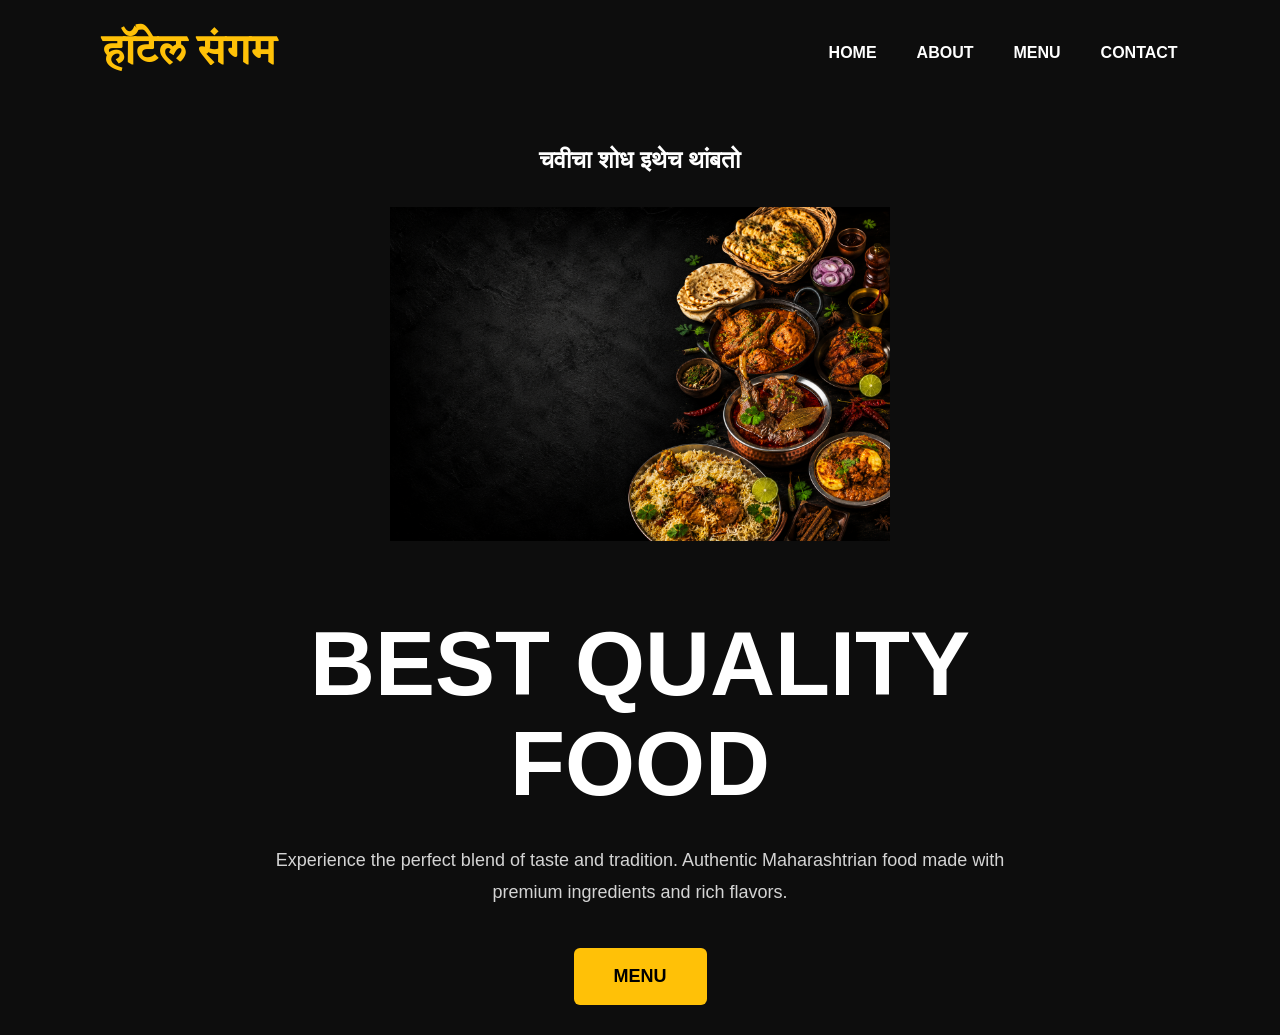
==== commit 173a75be: "Update index.html" ====
--- a/index.html
+++ b/index.html
@@ -29,7 +29,7 @@
 
     <section class="hero">
         <div class="slogan-section">
-            <img src="images/slogan.png" alt="चवीचा शोध इथेच थांबतो">
+            <h2 class="three-d-text">चवीचा शोध इथेच थांबतो</h2>
         </div>
 
         <div class="slider">
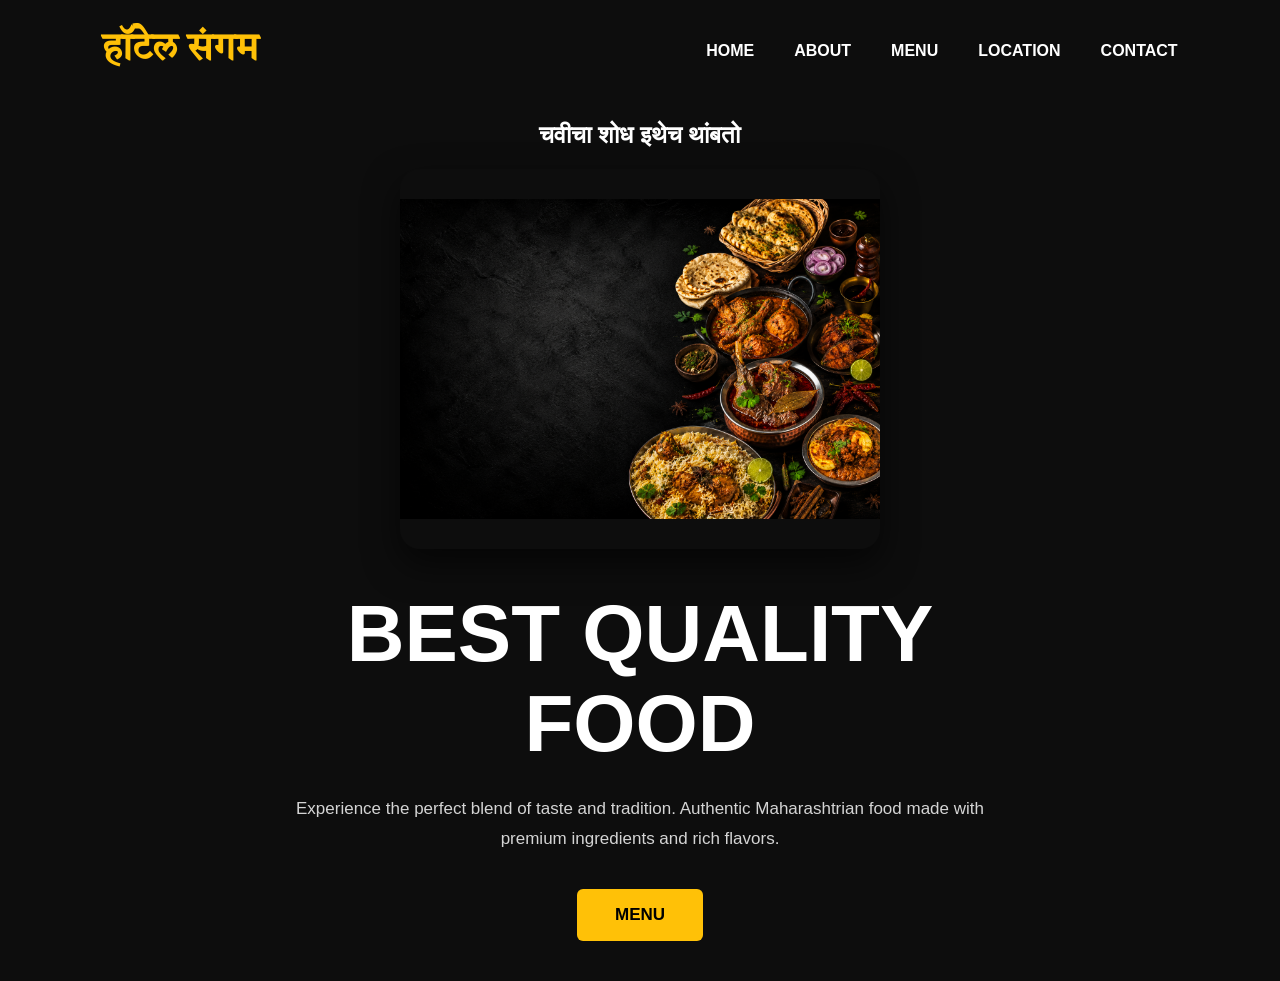
==== commit 374b3ba6: "Update index.html" ====
--- a/index.html
+++ b/index.html
@@ -22,6 +22,7 @@
                 <li><a href="#">HOME</a></li>
                 <li><a href="#">ABOUT</a></li>
                 <li><a href="menu.html">MENU</a></li>
+                <li><a href="location.html">LOCATION</a></li>
                 <li><a href="#">CONTACT</a></li>
             </ul>
         </nav>
--- a/style.css
+++ b/style.css
@@ -1,6 +1,6 @@
-/* ==========================================
-   १. ग्लोबल रिसेट आणि बेस स्टाईल्स (RESET & BASE)
-   ========================================== */
+/* ==========================================================================
+   १. जनरल आणि रिसेट सेटिंग्स (GENERAL & RESET)
+   ========================================================================== */
 * {
     margin: 0;
     padding: 0;
@@ -9,175 +9,119 @@
 }
 
 body {
-    background: #0d0d0d;
-    min-height: 100vh;
-    color: white;
+    background-color: #0d0d0d; 
+    color: #ffffff;
     overflow-x: hidden;
-    animation: pageLoad 1.5s ease;
 }
 
-/* पेज लोड होतानाचा स्मूथ इफेक्ट */
-@keyframes pageLoad {
-    from {
-        opacity: 0;
-        transform: translateY(40px);
-    }
-    to {
-        opacity: 1;
-        transform: translateY(0);
-    }
-}
-
-/* ==========================================
-   २. हेडर आणि नेव्हिगेशन बार (HEADER & NAV)
-   ========================================== */
+/* ==========================================================================
+   २. हेडर आणि नेव्हिगेशन (HEADER & NAVIGATION)
+   ========================================================================== */
 header {
-    width: 100%;
-    padding: 25px 8%;
     display: flex;
     justify-content: space-between;
     align-items: center;
+    padding: 25px 8%;
 }
 
 .logo {
-    font-size: 42px;
+    font-family: "Tiro Devanagari Marathi", serif;
+    font-size: 38px;
+    font-weight: bold;
     color: #ffc107;
-    font-family: "Tiro Devanagari Marathi", serif;
-    font-weight: bold;
 }
 
 nav ul {
     display: flex;
+    list-style: none;
     gap: 40px;
-    list-style: none;
 }
 
 nav ul li a {
     text-decoration: none;
-    color: white;
+    color: #ffffff;
     font-weight: bold;
-    transition: 0.3s;
+    transition: 0.3s ease;
 }
 
 nav ul li a:hover {
     color: #ffc107;
 }
 
-/* ==========================================
-   ३. स्लोगन सेक्शन (SLOGAN IMAGE SECTION)
-   ========================================== */
+/* ==========================================================================
+   ३. स्लोगन सेक्शन (SVG MAX VALUE SPACE CONTROL)
+   ========================================================================== */
 .slogan-section {
     width: 100%;
-    display: flex;
-    justify-content: center;
-    align-items: center;
-    padding: 10px 8%;
-    margin-top: 10px;
-    margin-bottom: -10px; /* स्लायडर आणि स्लोगनमधील मोकळी जागा मॅनेज करण्यासाठी */
-    animation: fadeIn 1.5s ease;
+    max-width: 500px; /* डेस्कटॉपवर स्लोगन मर्यादित आकारात राहील */
+    margin: 10px auto 20px auto; /* वर आणि खाली अचूक स्पेसिंग */
+    padding: 0 10px;
 }
 
-/* डेस्कटॉपवर स्लोगनचा आकार */
-.slogan-section img {
-    width: 100%;
-    max-width: 450px; 
-    height: auto;
-    object-fit: contain;
-    filter: drop-shadow(0px 4px 10px rgba(255, 193, 7, 0.2)); /* हलका गोल्डन ग्लो */
-}
-
-@keyframes fadeIn {
-    from { opacity: 0; transform: translateY(-10px); }
-    to { opacity: 1; transform: translateY(0); }
-}
-
-/* ==========================================
-   ४. हिरो आणि इमेज स्लायडर (HERO & SLIDER)
-   ========================================== */
+/* ==========================================================================
+   ४. हिरो सेक्शन आणि इमेज स्लायडर (HERO & SLIDER फिक्स)
+   ========================================================================== */
 .hero {
     width: 100%;
-    min-height: 90vh;
     display: flex;
     flex-direction: column;
     justify-content: center;
     align-items: center;
     text-align: center;
-    padding: 20px 8% 30px 8%;
+    padding: 10px 8% 40px 8%;
 }
 
 .slider {
     position: relative;
     width: 100%;
-    max-width: 500px; /* डेस्कटॉपवर थाळी खूप मोठी दिसू नये म्हणून */
-    height: 400px;
+    max-width: 480px; 
+    height: 380px; /* फिक्स हाईट जेणेकरून इमेजेस क्रॅश होणार नाहीत */
     margin-bottom: 40px;
     display: flex;
     justify-content: center;
     align-items: center;
+    box-shadow: 0 15px 35px rgba(0,0,0,0.6);
+    border-radius: 20px;
+    overflow: hidden;
 }
 
-/* स्लाईड इमेजेस */
 .slide {
     position: absolute;
     width: 100%;
     height: 100%;
     object-fit: contain;
     opacity: 0;
-    visibility: hidden; /* मोबाईलवर बॅकग्राउंडला ओव्हरलॅप होऊ नये म्हणून */
-    transition: opacity 1s ease-in-out, visibility 1s;
+    transition: opacity 1s ease-in-out;
 }
 
-/* अ‍ॅक्टिव्ह असणारी इमेज */
 .slide.active {
     opacity: 1;
-    visibility: visible;
-    animation: floatImage 4s ease-in-out infinite;
 }
 
-/* ३D फ्लोटिंग इफेक्ट */
-@keyframes floatImage {
-    0% {
-        transform: translateY(0px);
-    }
-    50% {
-        transform: translateY(-12px);
-    }
-    100% {
-        transform: translateY(0px);
-    }
-}
-
-/* ==========================================
-   ५. मजकूर आणि बटने (TEXT & BUTTON)
-   ========================================== */
-.left {
-    animation: textUp 1.5s ease;
-}
-
+/* --- डाव्या बाजूचा टेक्स्ट आणि बटण --- */
 .left h1 {
-    font-size: 90px;
-    line-height: 100px;
+    font-size: 80px;
+    line-height: 90px;
     font-weight: 900;
-    text-transform: uppercase;
 }
 
 .left p {
-    margin-top: 30px;
+    margin-top: 25px;
     width: 100%;
-    max-width: 800px;
+    max-width: 750px;
     color: #d4d4d4;
-    font-size: 18px;
-    line-height: 32px;
+    font-size: 17px;
+    line-height: 30px;
 }
 
 .left button {
-    margin-top: 40px;
-    padding: 18px 40px;
+    margin-top: 35px;
+    padding: 16px 38px;
     border: none;
     border-radius: 6px;
     background: #ffc107;
     color: black;
-    font-size: 18px;
+    font-size: 17px;
     font-weight: bold;
     cursor: pointer;
     transition: 0.3s;
@@ -185,118 +129,58 @@
 
 .left button:hover {
     transform: scale(1.05);
-    background: #ffca2c;
+    background: #ffe066;
 }
 
-@keyframes textUp {
-    from {
-        opacity: 0;
-        transform: translateY(80px);
-    }
-    to {
-        opacity: 1;
-        transform: translateY(0);
-    }
-}
-
-/* ==========================================
-   ६. टॅबलेट स्क्रीन रिस्पॉन्सिव्हनेस (TABLET - 992px)
-   ========================================== */
+/* ==========================================================================
+   ५. रिस्पॉन्सिव्ह डिझाईन (MOBILE MEDIA QUERIES)
+   ========================================================================== */
 @media(max-width: 992px) {
     header {
         flex-direction: column;
         gap: 20px;
     }
-
     nav ul {
         gap: 20px;
-        flex-wrap: wrap;
-        justify-content: center;
+    }
+    .left h1 {
+        font-size: 55px;
+        line-height: 65px;
+    }
+}
+
+@media(max-width: 768px) {
+    .logo {
+        font-size: 32px;
+    }
+    
+    /* मोबाईलवर ३D टेक्स्ट ऑटो-फिट */
+    .slogan-section {
+        max-width: 320px; 
+        margin-top: 5px;
+        margin-bottom: 15px;
     }
 
     .slider {
-        height: 350px;
-        max-width: 450px;
+        max-width: 300px;
+        height: 240px; /* मोबाईलवर स्लायडरची हाईट अचूक बसेल */
+        margin-bottom: 25px;
     }
 
     .left h1 {
-        font-size: 65px;
-        line-height: 75px;
-    }
-}
-
-/* ==========================================
-   ७. मोबाईल स्क्रीन रिस्पॉन्सिव्हनेस (MOBILE - 768px)
-   ========================================== */
-@media(max-width: 768px) {
-    .logo {
-        font-size: 30px;
-    }
-
-    nav ul {
-        gap: 15px;
-    }
-
-    nav ul li a {
-        font-size: 14px;
-    }
-
-    /* मोबाईलवर स्लोगनचा आकार लहान आणि सुटसुटीत */
-    /* ==========================================
-   ३. स्लोगन सेक्शन (SLOGAN IMAGE SECTION)
-   ========================================== */
-/* 📱 मोबाईलवर स्लोगन इमेज परफेक्ट फिट करण्यासाठी बदल 📱 */
-    .slogan-section {
-        width: 100%;
-        display: flex !important;
-        justify-content: center;
-        align-items: center;
-        padding: 0 20px; /* डाव्या-उजव्या बाजूने थोडी मोकळी जागा */
-        margin-top: 15px;
-        margin-bottom: 5px;
-    }
-    
-    .slogan-section img {
-        width: 85%; /* मोबाईल स्क्रीनच्या रुंदीनुसार इमेज ऑटोमॅटिक स्वतःचा आकार बदलेल */
-        max-width: 300px; /* इमेज मोबाईलवर खूप जास्त मोठी होऊ नये म्हणून लिमिट */
-        height: auto; /* हाईट ऑटोमॅटिक अ‍ॅडजस्ट होईल, ज्यामुळे अक्षरे चपटी होणार नाहीत */
-        display: block;
-        object-fit: contain;
-    }
-
-    /* मोबाईलवर स्लायडर आणि इमेजेस परफेक्ट सेट */
-    .hero {
-        padding-top: 10px;
-    }
-
-    .slider {
-        width: 90%;
-        max-width: 320px;
-        height: 250px; /* हाईट कंट्रोल केल्यामुळे स्क्रोलिंग सोपे होईल */
-        margin: 0 auto 20px auto;
-    }
-
-    .slide {
-        width: 100%;
-        height: 100%;
-        object-fit: contain;
-    }
-
-    .left h1 {
-        font-size: 38px;
-        line-height: 46px;
+        font-size: 36px;
+        line-height: 44px;
     }
 
     .left p {
-        font-size: 15px;
-        line-height: 26px;
-        padding: 0 10px;
-        margin-top: 20px;
+        font-size: 14px;
+        line-height: 24px;
+        margin-top: 15px;
     }
 
     .left button {
         padding: 12px 28px;
-        font-size: 16px;
-        margin-top: 25px;
+        font-size: 15px;
+        margin-top: 20px;
     }
 }
